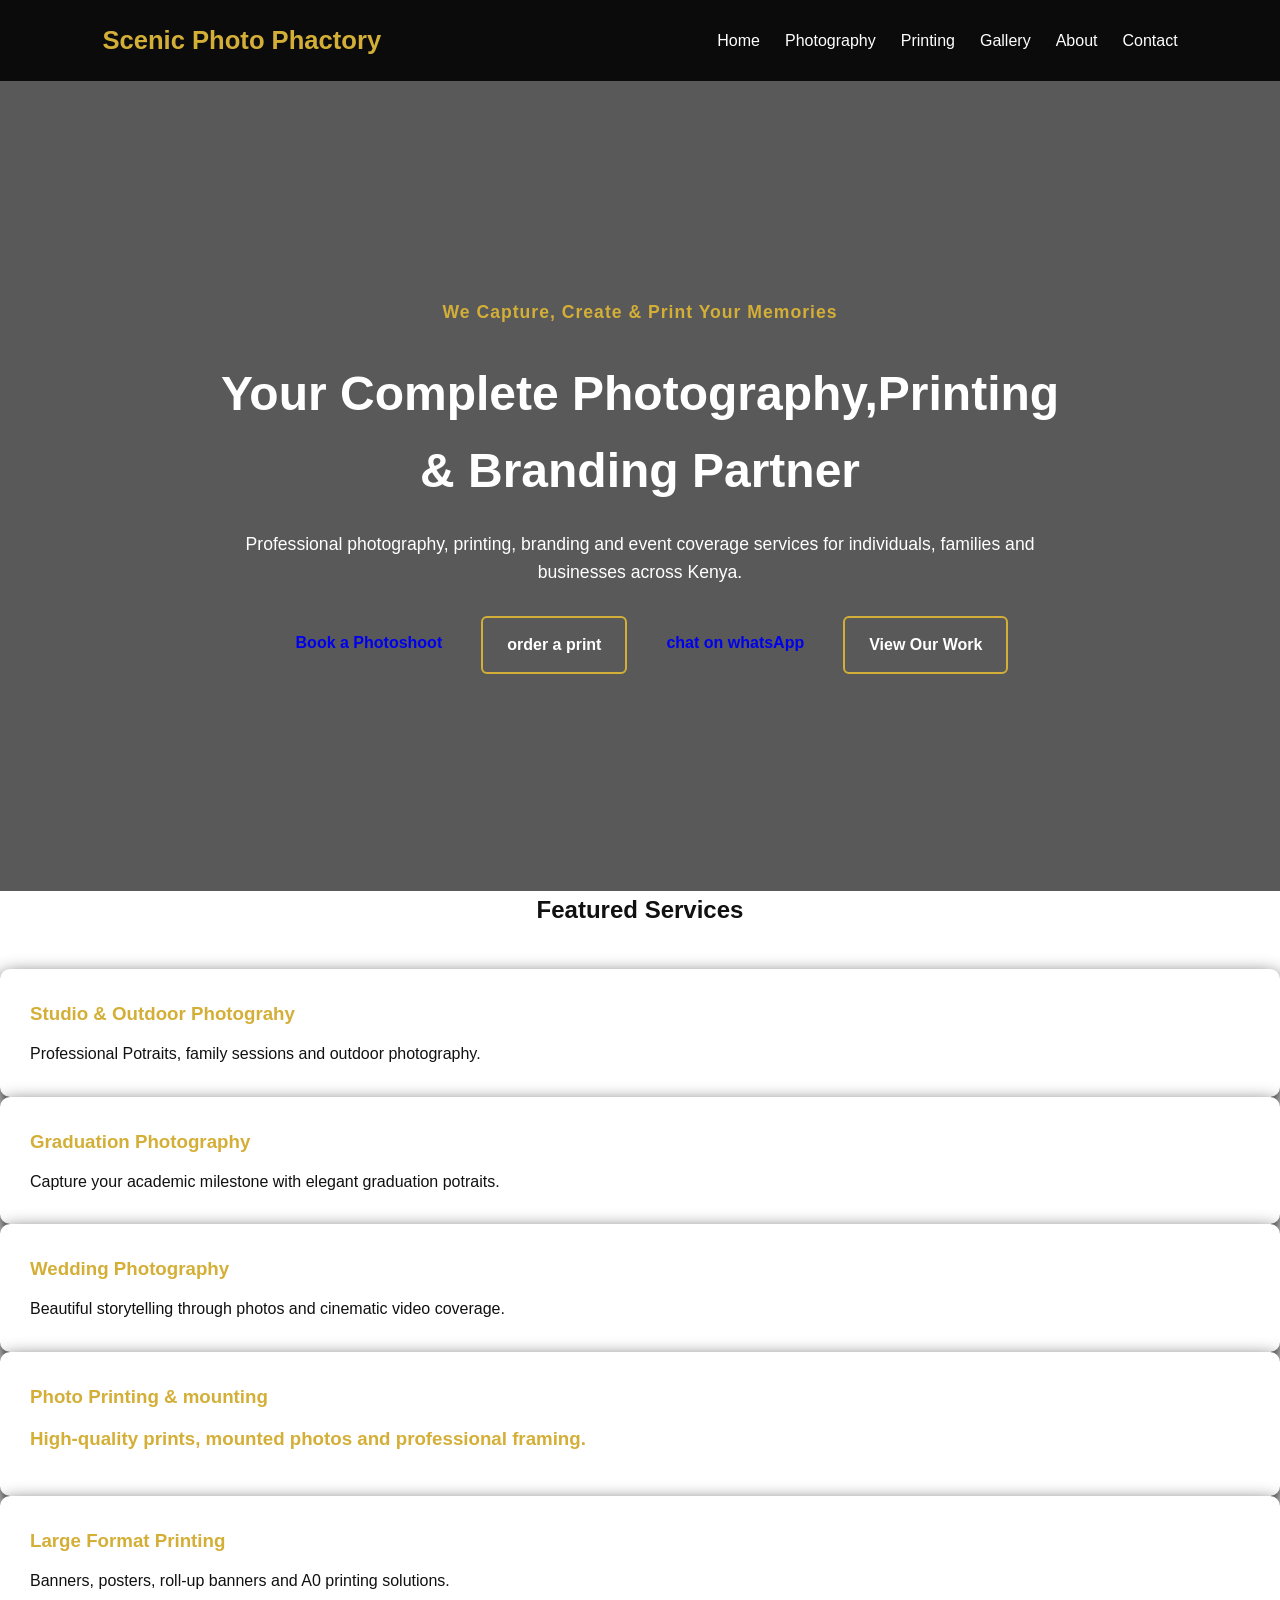
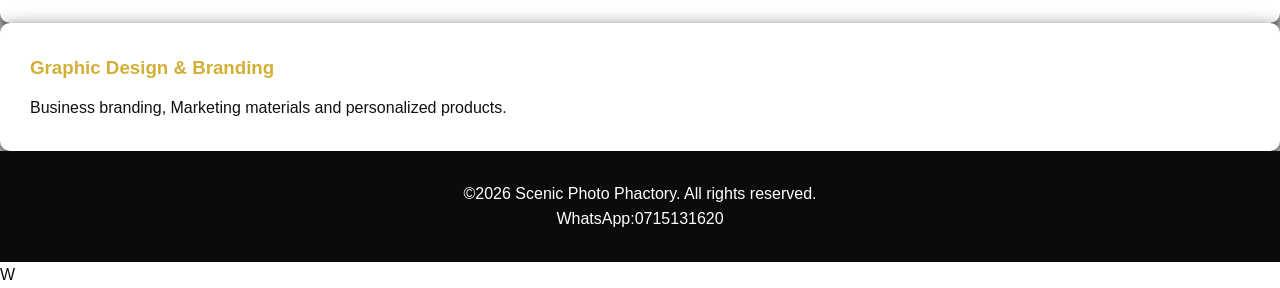
==== index.html @ efa26603 "Initial commit" ====
<!DOCTYPE html>
<html lang="en">
    <head>
        <meta charset="UTF-8">
        <meta name="viewport"
        content="width=device-width, initial-scale=1.0">
        <title>Scenic Photo Phactory | We Capture, Create & Print Your Memories</title>
        <!--GoogleFont-->
        <link href="https://fonts.gooogleapis.com/css2 
        ?family=poppins:wght@300;400;600;700&display=swap" rel="stylesheet">
        <!--css-->
        <link rel="stylesheet" href="css/style.css">
</head>
<body>
    <!--Header/Navigation-->
    <header class="navbar">
        <div class="logo">
            <h1>Scenic Photo Phactory</h1>
</div>
<nav>
    <ul class="nav-links">
        <li><a href="index.html">Home</a></li>
            <li><a href="photography.html">Photography</a></li>
            <li><a href="printing.html">Printing</a></li>
                <li><a href="gallery.html">Gallery</a></li>
                    <li><a href="about.html">About</a></li>
                        <li><a href="contact.html">Contact</a></li>
</ul>
</nav>
</header>
<!--Hero section-->
<section class="hero">
    <div class="hero-content">
        <p class="slogan">We Capture, Create & Print Your Memories</p>
        <h2> Your Complete Photography,Printing & Branding Partner</h2>
        <p> Professional photography, printing, branding and event coverage services for individuals, families and
            businesses across Kenya. </p>
<div class="hero-buttons">
    <a href="contact.html" class="btn gold">Book a Photoshoot</a>
    <a href="printing.html" class="btn outline">order a print</a>
    <a href="https://wa.me/25415131620"
    class="btn Whatsapp" target="_blank">chat on whatsApp</a>
    <a href="gallery.html" class="btn outline">View Our Work</a>
</div>
</div>
</section>
<!--Featured Services-->
<section class="services">
    <h2>Featured Services</h2>
    <div class="services-grid">
        <div class="service-card">
            <h3>Studio & Outdoor Photograhy</h3>
            <p>Professional Potraits, family sessions and outdoor photography.</p>
</div>
<div class="service-card">
    <h3>Graduation Photography</h3>
    <p> Capture your academic milestone with elegant graduation potraits.</p>
</div>

<div class="service-card">
    <h3>Wedding Photography</h3>
    <p>Beautiful storytelling through photos and cinematic video coverage.</p>
</div>

<div class="service-card">
<h3>Photo Printing & mounting<h3>
<p>High-quality prints, mounted photos and professional framing.</p>
</div>

<div class="service-card">
    <h3>Large Format Printing</h3>
    <p>Banners, posters, roll-up banners and A0 printing solutions.</p>
</div>

<div class="service-card">
    <h3>Graphic Design & Branding</h3>
    <p>Business branding, Marketing materials and personalized products.</p>
</div>

</div>
</section>

<!--Footer-->
<footer class="footer">
    <p>&copy;2026 Scenic Photo Phactory. All rights reserved.</p>
    <p>WhatsApp:0715131620</p>
</footer>
<script src="js/script.js"></script>
<div class="whatsApp-float">W</div>
</body>
</html>
---- css/style.css ----
*{
margin:0;
padding:0;
box-sizing:border-box;
}

body{
    font-family:'Poppins', sans-serif;
    background: #ffffff;
    color: #111111;
    line-height: 1.6
}

a{
    text-decoration: none;
}

.navbar{
    background: #0b0b0b;
    color: #ffffff;
    display: flex;
    justify-content: space-between;
    align-items: center;
    padding: 20px 8%;
    position: sticky;
    top: 0;
    z-index: 1000;
}

.logo h1{
    color: #d4af37;
    font-size: 1.6rem;
}

.nav-links{
    display: flex;
    list-style: none;
    gap: 25px;
}

.nav-links a{
    color: #ffffff;
    font-weight: 500;
    transition: 0.3s;
}

.nav-links a:hover{
    color: #d4af37
}

.hero {
    height: 90vh;
    background: linear-gradient(rgba(0,0,0,0.65),rgba(0,0,0,0.65)),
    url('images/hero.jpg') center/cover no-repeat;
    display: flex;
    align-items: center;
    justify-content: center;
    text-align: center;
    padding: 20px;
}

.hero-content{
max-width: 850px;
color: #ffffff;
}

.slogan{
    color: #d4af37;
    font-weight: 600;
    letter-spacing: 1px;
    margin-bottom: 15px;
}

.hero h2 {
    font-size: 3rem;
    margin-bottom: 20px;
}

.hero p{
    font-size: 1.1rem;
    margin-bottom: 30px;
}

.hero-buttons{
    display:flex;
    flex-wrap: wrap;
    gap: 15px;
    justify-content: center;
}

.btn {
    padding: 14px 24px;
    border-radius: 6px;
    font-weight: 600;
    transition: 0.3s;
}

.gold:hover{
    background: #b8941f;
}

.outline {
    border:2px solid #d4af37;
    color: #ffffff;
}

.outline:hover {
    background: #d4af37;
    color: #111111;
}

.whatsapp {
    background: #25d366;
    color: #ffffff;
}

.whatsapp:hover {
    background: #1da851;
}

.services h2 {
    text-align: center;
    margin-bottom: 40px;
    color: #111111;
}

.service-grid {
    display: grid;
    grid-template-columns: repeat(auto-fit,minmax(250px, 1fr));
    gap: 25px;
}

.service-card {
    background: #ffffff;
    padding: 30px;
    border-radius: 10px;
    box-shadow: 0 8px 20px rgba(0,0,0.08);
    transition: 0.3s;
}

.service-card:hover{
    transform: translateY(-6px);  
}

.service-card h3 {
    color:#d4af37;
    margin-bottom: 12px;
}

.footer {
    background: #0b0b0b;
    color: #ffffff;
    text-align: center;
    padding: 30px 20px;
}

@media (max-width: 768px){
    .navbar {
        flex-direction: column;
        gap: 15px;
}

.nav-links {
    flex-wrap: wrap;
    justify-content: center;
    gap: 15px;
}

.hero {
    height: 90vh;
    background: linear-gradient(rgba(0,0,0,0.65), rgba(0,0,0,0.65)),
                url('../images/hero.jpg') center/cover no-repeat;
    display: flex;
    align-items: center;
    justify-content: center;
    text-align: center;
    padding: 20px;
}

.hero-content {
    max-width: 850px;
    color: #ffffff;
}

.slogan {
    color: #d4af37;
    font-weight: 600;
    letter-spacing: 1px;
    margin-bottom: 15px;
}

.hero h2 {
    font-size: 3rem;
    margin-bottom: 20px;
}

.hero p {
    font-size: 1.1rem;
    margin-bottom: 30px;
}

.gallery-section {
    padding: 80px 8%;
    background: #f7f7f7;
    text-align: center;
}

.gallery-section h2 {
    font-size: 2.2rem;
    margin-bottom: 10px;
    color: #111111;
}

.gallery-section p {
    color: #666666;
    margin-bottom: 40px;
}

.gallery-grid {
    display: grid;
    grid-template-columns: repeat(auto-fit, minmax(250px, 1fr));
    gap: 25px;
}

.gallery-card {
    background: #ffffff;
    border-radius: 10px;
    overflow: hidden;
    box-shadow: 0 8px 20px rgba(0,0,0,0.08);
    transition: transform 0.3s ease;
}

.gallery-card:hover {
    transform: translateY(-6px);
}

.gallery-card img {
    width: 100%;
    height: 220px;
    object-fit: cover;
    background: #dddddd;
}

.gallery-card h3 {
    padding: 20px;
    color: #111111;
}

.gallery-card .btn {
    display: inline-block;
    margin: 0 20px 20px;
}
}
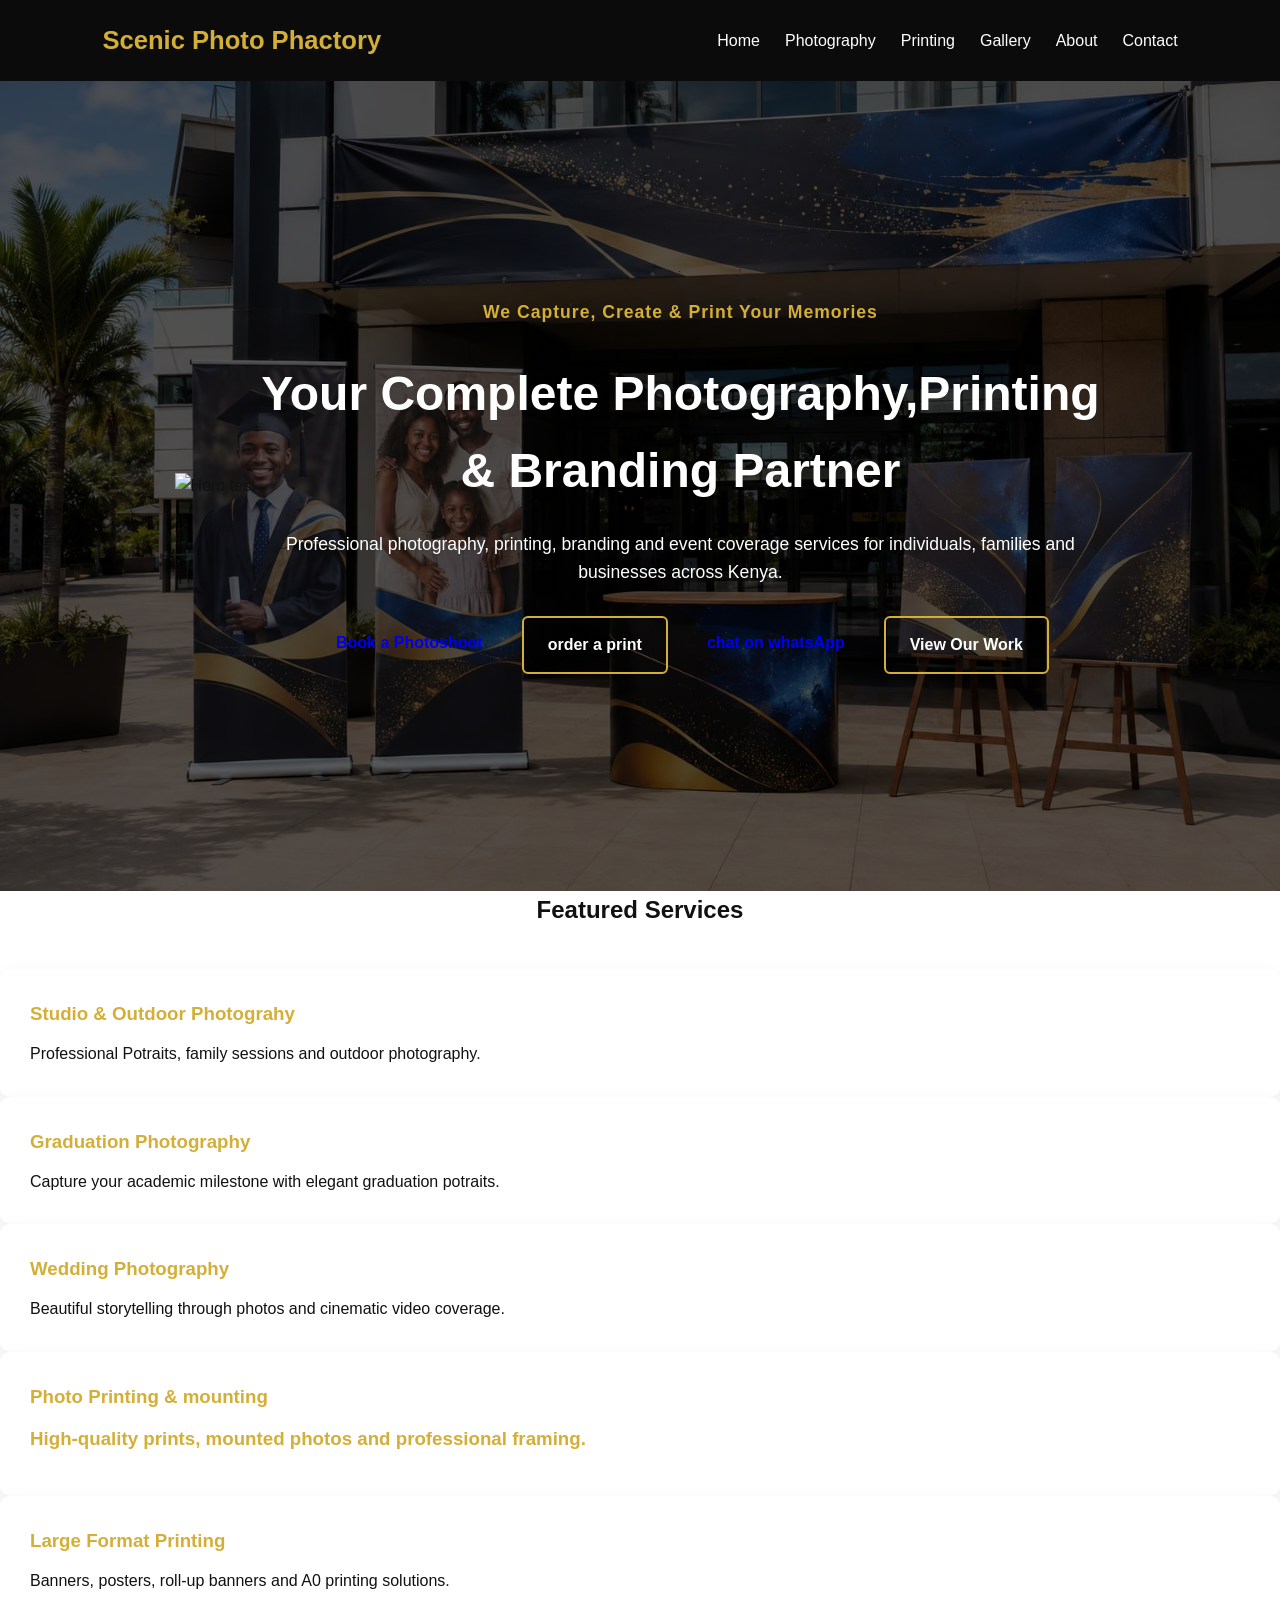
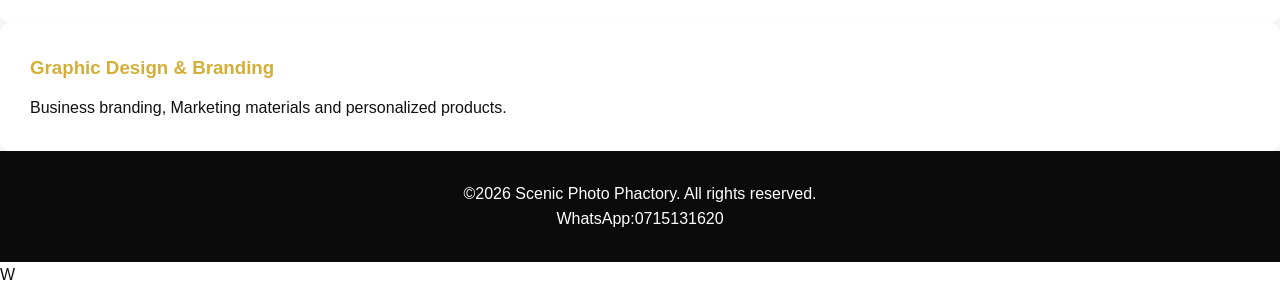
==== commit 02619c61: "Update images and gallery" ====
--- a/index.html
+++ b/index.html
@@ -30,6 +30,7 @@
 </header>
 <!--Hero section-->
 <section class="hero">
+    <Img src="Image/hero.jpeg" alt="Hero test">
     <div class="hero-content">
         <p class="slogan">We Capture, Create & Print Your Memories</p>
         <h2> Your Complete Photography,Printing & Branding Partner</h2>
--- a/css/style.css
+++ b/css/style.css
@@ -51,7 +51,7 @@
 .hero {
     height: 90vh;
     background: linear-gradient(rgba(0,0,0,0.65),rgba(0,0,0,0.65)),
-    url('images/hero.jpg') center/cover no-repeat;
+    url('../Images/hero.jpeg') center/cover no-repeat;
     display: flex;
     align-items: center;
     justify-content: center;
@@ -134,8 +134,9 @@
     background: #ffffff;
     padding: 30px;
     border-radius: 10px;
-    box-shadow: 0 8px 20px rgba(0,0,0.08);
+    box-shadow: 0 8px 20px rgba(0,0,0,0.08);
     transition: 0.3s;
+    overflow: hidden;
 }
 
 .service-card:hover{
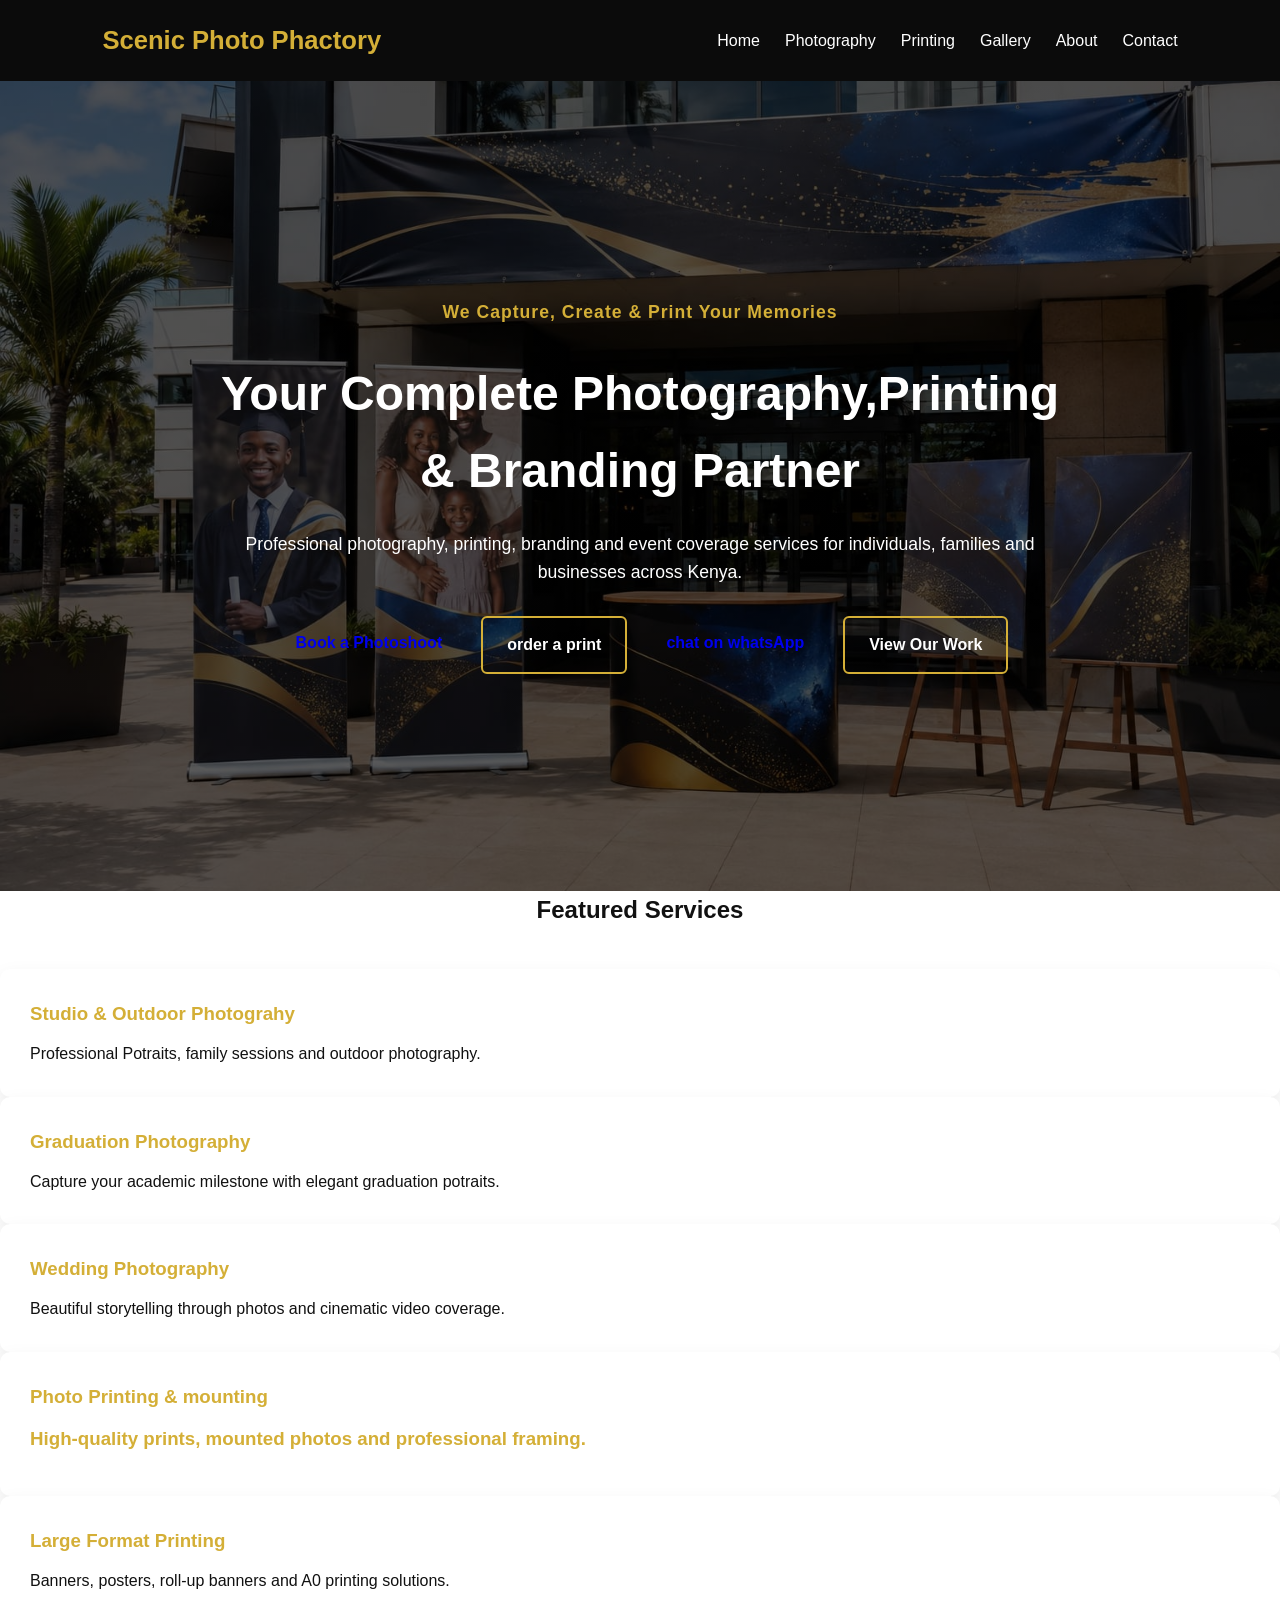
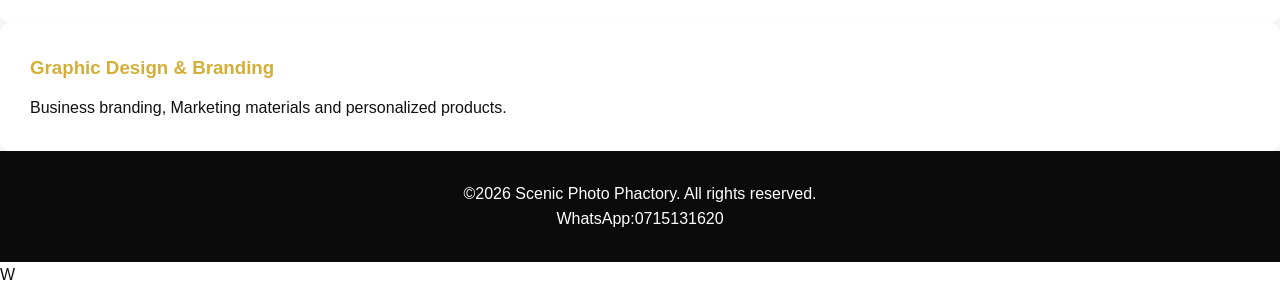
==== commit 0c763c24: "Remove hero image test" ====
--- a/index.html
+++ b/index.html
@@ -30,7 +30,6 @@
 </header>
 <!--Hero section-->
 <section class="hero">
-    <Img src="Image/hero.jpeg" alt="Hero test">
     <div class="hero-content">
         <p class="slogan">We Capture, Create & Print Your Memories</p>
         <h2> Your Complete Photography,Printing & Branding Partner</h2>
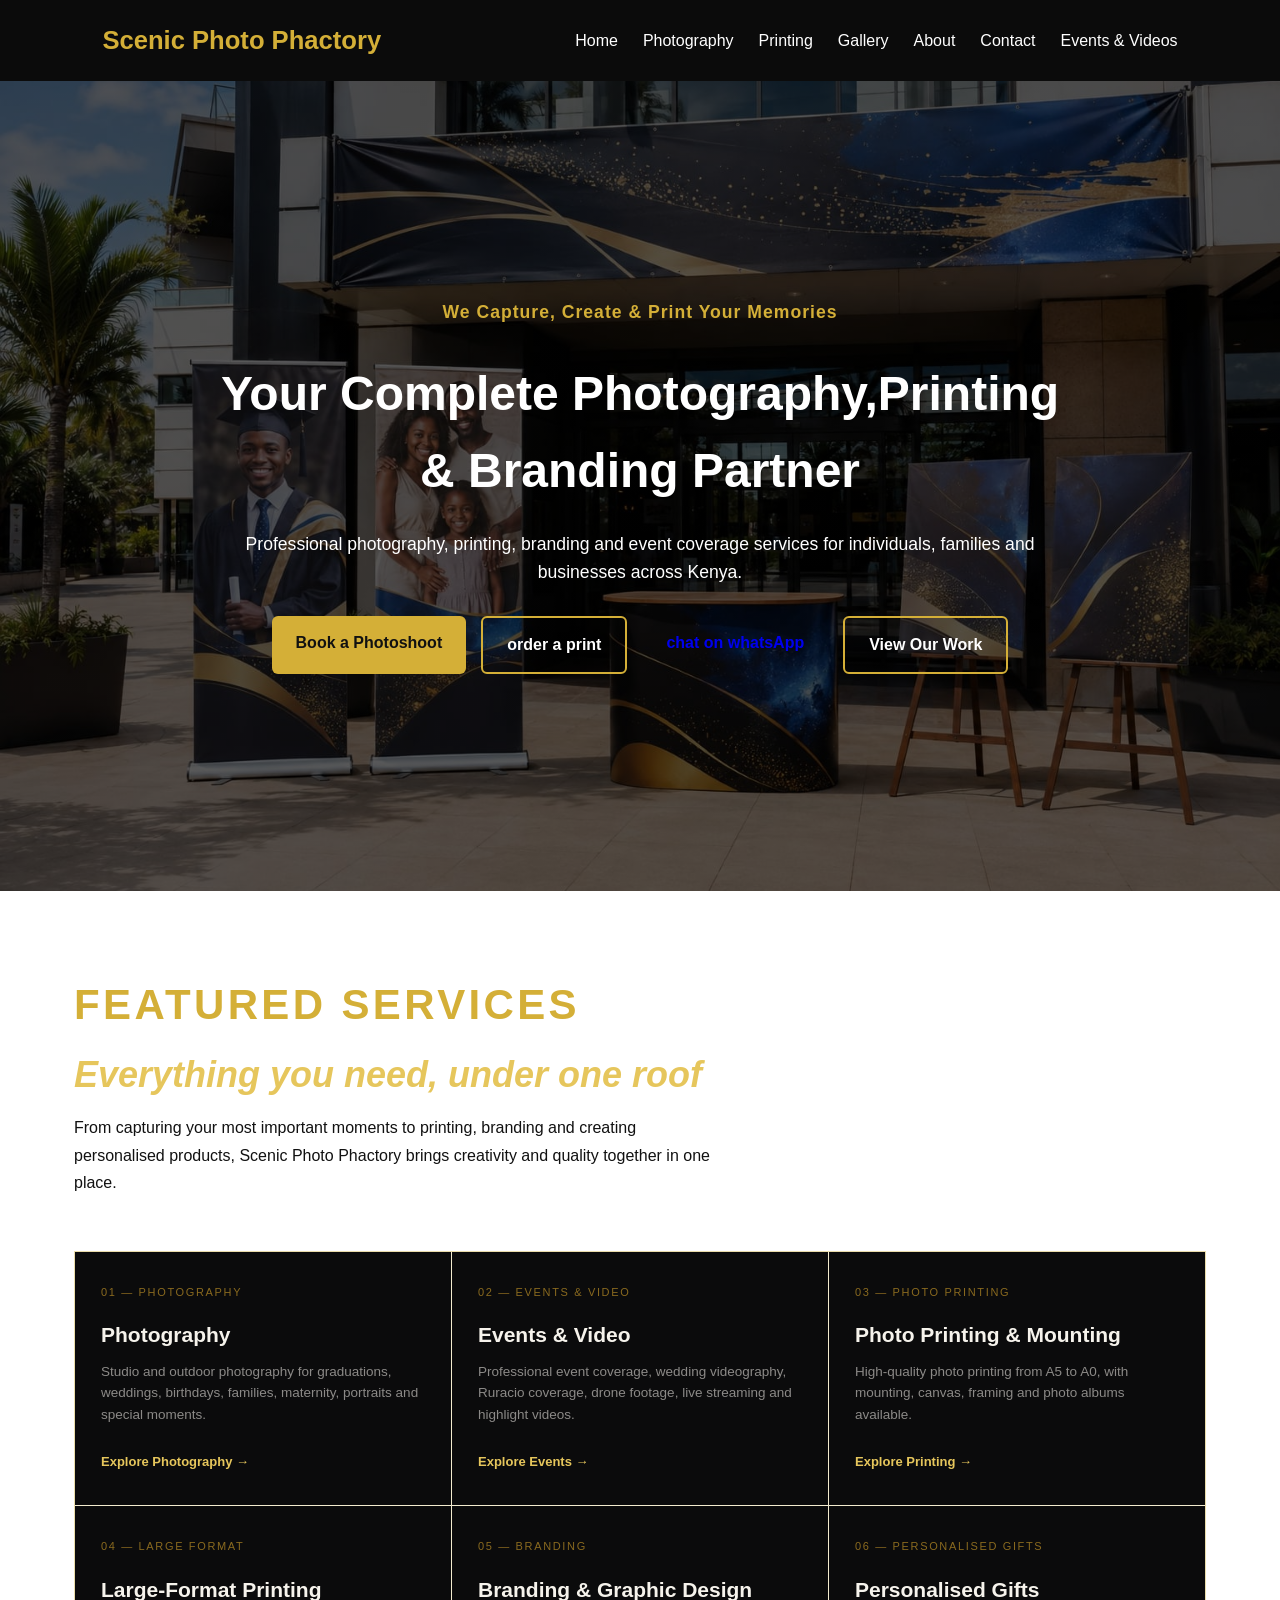
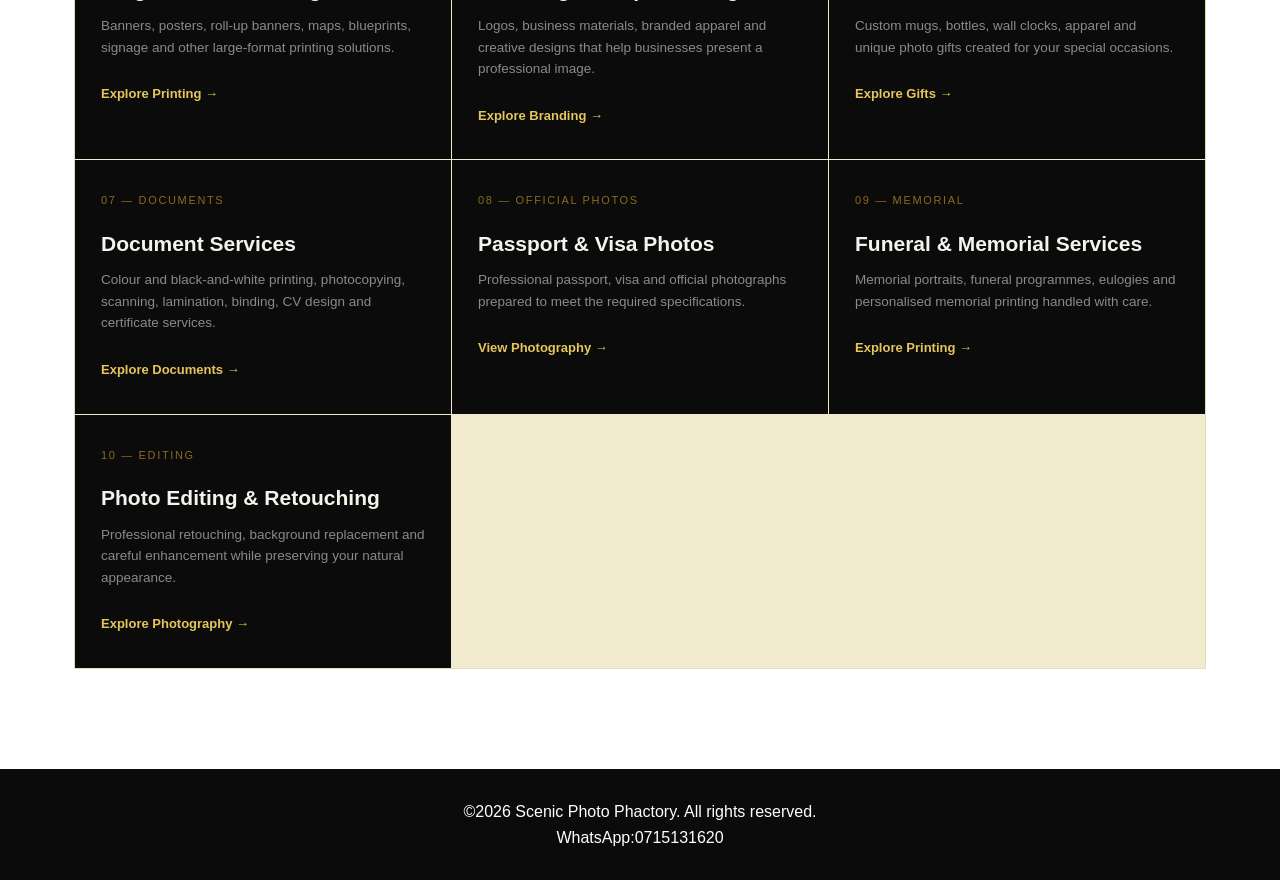
==== commit 1aeea8fe: "Add files via upload "Updated everything"" ====
--- a/index.html
+++ b/index.html
@@ -1,91 +1,207 @@
-<!DOCTYPE html>
-<html lang="en">
-    <head>
-        <meta charset="UTF-8">
-        <meta name="viewport"
-        content="width=device-width, initial-scale=1.0">
-        <title>Scenic Photo Phactory | We Capture, Create & Print Your Memories</title>
-        <!--GoogleFont-->
-        <link href="https://fonts.gooogleapis.com/css2 
-        ?family=poppins:wght@300;400;600;700&display=swap" rel="stylesheet">
-        <!--css-->
-        <link rel="stylesheet" href="css/style.css">
-</head>
-<body>
-    <!--Header/Navigation-->
-    <header class="navbar">
-        <div class="logo">
-            <h1>Scenic Photo Phactory</h1>
-</div>
-<nav>
-    <ul class="nav-links">
-        <li><a href="index.html">Home</a></li>
-            <li><a href="photography.html">Photography</a></li>
-            <li><a href="printing.html">Printing</a></li>
-                <li><a href="gallery.html">Gallery</a></li>
-                    <li><a href="about.html">About</a></li>
-                        <li><a href="contact.html">Contact</a></li>
-</ul>
-</nav>
-</header>
-<!--Hero section-->
-<section class="hero">
-    <div class="hero-content">
-        <p class="slogan">We Capture, Create & Print Your Memories</p>
-        <h2> Your Complete Photography,Printing & Branding Partner</h2>
-        <p> Professional photography, printing, branding and event coverage services for individuals, families and
-            businesses across Kenya. </p>
-<div class="hero-buttons">
-    <a href="contact.html" class="btn gold">Book a Photoshoot</a>
-    <a href="printing.html" class="btn outline">order a print</a>
-    <a href="https://wa.me/25415131620"
-    class="btn Whatsapp" target="_blank">chat on whatsApp</a>
-    <a href="gallery.html" class="btn outline">View Our Work</a>
-</div>
-</div>
-</section>
-<!--Featured Services-->
-<section class="services">
-    <h2>Featured Services</h2>
-    <div class="services-grid">
-        <div class="service-card">
-            <h3>Studio & Outdoor Photograhy</h3>
-            <p>Professional Potraits, family sessions and outdoor photography.</p>
-</div>
-<div class="service-card">
-    <h3>Graduation Photography</h3>
-    <p> Capture your academic milestone with elegant graduation potraits.</p>
-</div>
-
-<div class="service-card">
-    <h3>Wedding Photography</h3>
-    <p>Beautiful storytelling through photos and cinematic video coverage.</p>
-</div>
-
-<div class="service-card">
-<h3>Photo Printing & mounting<h3>
-<p>High-quality prints, mounted photos and professional framing.</p>
-</div>
-
-<div class="service-card">
-    <h3>Large Format Printing</h3>
-    <p>Banners, posters, roll-up banners and A0 printing solutions.</p>
-</div>
-
-<div class="service-card">
-    <h3>Graphic Design & Branding</h3>
-    <p>Business branding, Marketing materials and personalized products.</p>
-</div>
-
-</div>
-</section>
-
-<!--Footer-->
-<footer class="footer">
-    <p>&copy;2026 Scenic Photo Phactory. All rights reserved.</p>
-    <p>WhatsApp:0715131620</p>
-</footer>
-<script src="js/script.js"></script>
-<div class="whatsApp-float">W</div>
-</body>
+<!DOCTYPE html>
+<html lang="en">
+    <head>
+        <meta charset="UTF-8">
+        <meta name="viewport"
+        content="width=device-width, initial-scale=1.0">
+        <title>Scenic Photo Phactory | We Capture, Create & Print Your Memories</title>
+        <!--GoogleFont-->
+        <link href="https://fonts.gooogleapis.com/css2 
+        ?family=poppins:wght@300;400;600;700&display=swap" rel="stylesheet">
+        <!--css-->
+        <link rel="stylesheet" href="css/style.css">
+</head>
+<body>
+    <!--Header/Navigation-->
+    <header class="navbar">
+        <div class="logo">
+            <h1>Scenic Photo Phactory</h1>
+</div>
+<button class="menu-toggle" aria-label="open menu">☰</button>
+<nav>
+    <ul class="nav-links">
+        <li><a href="index.html">Home</a></li>
+            <li><a href="photography.html">Photography</a></li>
+            <li><a href="printing.html">Printing</a></li>
+                <li><a href="gallery.html">Gallery</a></li>
+                    <li><a href="about.html">About</a></li>
+                        <li><a href="contact.html">Contact</a></li>
+                        <li><a href="events.html">Events & Videos</a></li>
+</ul>
+</nav>
+</header>
+<!--Hero section-->
+<section class="hero">
+    <div class="hero-content">
+        <p class="slogan">We Capture, Create & Print Your Memories</p>
+        <h2> Your Complete Photography,Printing & Branding Partner</h2>
+        <p> Professional photography, printing, branding and event coverage services for individuals, families and
+            businesses across Kenya. </p>
+<div class="hero-buttons">
+    <a href="contact.html" class="btn gold">Book a Photoshoot</a>
+    <a href="printing.html" class="btn outline">order a print</a>
+    <a href="https://wa.me/0715131620"
+    class="btn Whatsapp" target="_blank">chat on whatsApp</a>
+    <a href="gallery.html" class="btn outline">View Our Work</a>
+</div>
+</div>
+</section>
+
+
+<section class="services">
+
+    <p class="services__eyebrow">Featured Services</p>
+
+    <h2 class="services__heading">
+        Everything you need, <em>under one roof</em>
+    </h2>
+
+    <p class="services__sub">
+        From capturing your most important moments to printing, branding
+        and creating personalised products, Scenic Photo Phactory brings
+        creativity and quality together in one place.
+    </p>
+
+    <div class="services__grid">
+
+        <article class="service-card">
+            <span class="service-number">01 — Photography</span>
+            <h3>Photography</h3>
+            <p>
+                Studio and outdoor photography for graduations, weddings,
+                birthdays, families, maternity, portraits and special moments.
+            </p>
+            <a href="photography.html" class="service-link">
+                Explore Photography →
+            </a>
+        </article>
+
+        <article class="service-card">
+            <span class="service-number">02 — Events & Video</span>
+            <h3>Events & Video</h3>
+            <p>
+                Professional event coverage, wedding videography, Ruracio
+                coverage, drone footage, live streaming and highlight videos.
+            </p>
+            <a href="events.html" class="service-link">
+                Explore Events →
+            </a>
+        </article>
+
+        <article class="service-card">
+            <span class="service-number">03 — Photo Printing</span>
+            <h3>Photo Printing & Mounting</h3>
+            <p>
+                High-quality photo printing from A5 to A0, with mounting,
+                canvas, framing and photo albums available.
+            </p>
+            <a href="printing.html" class="service-link">
+                Explore Printing →
+            </a>
+        </article>
+
+        <article class="service-card">
+            <span class="service-number">04 — Large Format</span>
+            <h3>Large-Format Printing</h3>
+            <p>
+                Banners, posters, roll-up banners, maps, blueprints,
+                signage and other large-format printing solutions.
+            </p>
+            <a href="printing.html" class="service-link">
+                Explore Printing →
+            </a>
+        </article>
+
+        <article class="service-card">
+            <span class="service-number">05 — Branding</span>
+            <h3>Branding & Graphic Design</h3>
+            <p>
+                Logos, business materials, branded apparel and creative
+                designs that help businesses present a professional image.
+            </p>
+            <a href="branding.html" class="service-link">
+                Explore Branding →
+            </a>
+        </article>
+
+        <article class="service-card">
+            <span class="service-number">06 — Personalised Gifts</span>
+            <h3>Personalised Gifts</h3>
+            <p>
+                Custom mugs, bottles, wall clocks, apparel and unique
+                photo gifts created for your special occasions.
+            </p>
+            <a href="branding.html" class="service-link">
+                Explore Gifts →
+            </a>
+        </article>
+
+        <article class="service-card">
+            <span class="service-number">07 — Documents</span>
+            <h3>Document Services</h3>
+            <p>
+                Colour and black-and-white printing, photocopying, scanning,
+                lamination, binding, CV design and certificate services.
+            </p>
+            <a href="documents.html" class="service-link">
+                Explore Documents →
+            </a>
+        </article>
+
+        <article class="service-card">
+            <span class="service-number">08 — Official Photos</span>
+            <h3>Passport & Visa Photos</h3>
+            <p>
+                Professional passport, visa and official photographs
+                prepared to meet the required specifications.
+            </p>
+            <a href="photography.html" class="service-link">
+                View Photography →
+            </a>
+        </article>
+
+        <article class="service-card">
+            <span class="service-number">09 — Memorial</span>
+            <h3>Funeral & Memorial Services</h3>
+            <p>
+                Memorial portraits, funeral programmes, eulogies and
+                personalised memorial printing handled with care.
+            </p>
+            <a href="printing.html" class="service-link">
+                Explore Printing →
+            </a>
+        </article>
+
+        <article class="service-card">
+            <span class="service-number">10 — Editing</span>
+            <h3>Photo Editing & Retouching</h3>
+            <p>
+                Professional retouching, background replacement and
+                careful enhancement while preserving your natural appearance.
+            </p>
+            <a href="photography.html" class="service-link">
+                Explore Photography →
+            </a>
+        </article>
+
+    </div>
+</section>
+
+<!--Footer-->
+<footer class="footer">
+    <p>&copy;2026 Scenic Photo Phactory. All rights reserved.</p>
+    <p>WhatsApp:0715131620</p>
+</footer>
+<script src="js/script.js"></script>
+<div class="whatsApp-float"></div>
+<script>
+    const menuToggle =
+    document.querySelector('.menu-toggle');
+    const nav = document.querySelector('.navbar nav');
+    menuToggle.addEventListener('click', () => {
+        nav.style.display = nav.style.display ===
+        'block' ? 'none' : 'block';
+    })
+</script>
+</body>
 </html>
--- a/css/style.css
+++ b/css/style.css
@@ -1,254 +1,463 @@
- *{
-margin:0;
-padding:0;
-box-sizing:border-box;
-}
-
-body{
-    font-family:'Poppins', sans-serif;
-    background: #ffffff;
-    color: #111111;
-    line-height: 1.6
-}
-
-a{
-    text-decoration: none;
-}
-
-.navbar{
-    background: #0b0b0b;
-    color: #ffffff;
-    display: flex;
-    justify-content: space-between;
-    align-items: center;
-    padding: 20px 8%;
-    position: sticky;
-    top: 0;
-    z-index: 1000;
-}
-
-.logo h1{
-    color: #d4af37;
-    font-size: 1.6rem;
-}
-
-.nav-links{
-    display: flex;
-    list-style: none;
-    gap: 25px;
-}
-
-.nav-links a{
-    color: #ffffff;
-    font-weight: 500;
-    transition: 0.3s;
-}
-
-.nav-links a:hover{
-    color: #d4af37
-}
-
-.hero {
-    height: 90vh;
-    background: linear-gradient(rgba(0,0,0,0.65),rgba(0,0,0,0.65)),
-    url('../Images/hero.jpeg') center/cover no-repeat;
-    display: flex;
-    align-items: center;
-    justify-content: center;
-    text-align: center;
-    padding: 20px;
-}
-
-.hero-content{
-max-width: 850px;
-color: #ffffff;
-}
-
-.slogan{
-    color: #d4af37;
-    font-weight: 600;
-    letter-spacing: 1px;
-    margin-bottom: 15px;
-}
-
-.hero h2 {
-    font-size: 3rem;
-    margin-bottom: 20px;
-}
-
-.hero p{
-    font-size: 1.1rem;
-    margin-bottom: 30px;
-}
-
-.hero-buttons{
-    display:flex;
-    flex-wrap: wrap;
-    gap: 15px;
-    justify-content: center;
-}
-
-.btn {
-    padding: 14px 24px;
-    border-radius: 6px;
-    font-weight: 600;
-    transition: 0.3s;
-}
-
-.gold:hover{
-    background: #b8941f;
-}
-
-.outline {
-    border:2px solid #d4af37;
-    color: #ffffff;
-}
-
-.outline:hover {
-    background: #d4af37;
-    color: #111111;
-}
-
-.whatsapp {
-    background: #25d366;
-    color: #ffffff;
-}
-
-.whatsapp:hover {
-    background: #1da851;
-}
-
-.services h2 {
-    text-align: center;
-    margin-bottom: 40px;
-    color: #111111;
-}
-
-.service-grid {
-    display: grid;
-    grid-template-columns: repeat(auto-fit,minmax(250px, 1fr));
-    gap: 25px;
-}
-
-.service-card {
-    background: #ffffff;
-    padding: 30px;
-    border-radius: 10px;
-    box-shadow: 0 8px 20px rgba(0,0,0,0.08);
-    transition: 0.3s;
-    overflow: hidden;
-}
-
-.service-card:hover{
-    transform: translateY(-6px);  
-}
-
-.service-card h3 {
-    color:#d4af37;
-    margin-bottom: 12px;
-}
-
-.footer {
-    background: #0b0b0b;
-    color: #ffffff;
-    text-align: center;
-    padding: 30px 20px;
-}
-
-@media (max-width: 768px){
-    .navbar {
-        flex-direction: column;
-        gap: 15px;
-}
-
-.nav-links {
-    flex-wrap: wrap;
-    justify-content: center;
-    gap: 15px;
-}
-
-.hero {
-    height: 90vh;
-    background: linear-gradient(rgba(0,0,0,0.65), rgba(0,0,0,0.65)),
-                url('../images/hero.jpg') center/cover no-repeat;
-    display: flex;
-    align-items: center;
-    justify-content: center;
-    text-align: center;
-    padding: 20px;
-}
-
-.hero-content {
-    max-width: 850px;
-    color: #ffffff;
-}
-
-.slogan {
-    color: #d4af37;
-    font-weight: 600;
-    letter-spacing: 1px;
-    margin-bottom: 15px;
-}
-
-.hero h2 {
-    font-size: 3rem;
-    margin-bottom: 20px;
-}
-
-.hero p {
-    font-size: 1.1rem;
-    margin-bottom: 30px;
-}
-
-.gallery-section {
-    padding: 80px 8%;
-    background: #f7f7f7;
-    text-align: center;
-}
-
-.gallery-section h2 {
-    font-size: 2.2rem;
-    margin-bottom: 10px;
-    color: #111111;
-}
-
-.gallery-section p {
-    color: #666666;
-    margin-bottom: 40px;
-}
-
-.gallery-grid {
-    display: grid;
-    grid-template-columns: repeat(auto-fit, minmax(250px, 1fr));
-    gap: 25px;
-}
-
-.gallery-card {
-    background: #ffffff;
-    border-radius: 10px;
-    overflow: hidden;
-    box-shadow: 0 8px 20px rgba(0,0,0,0.08);
-    transition: transform 0.3s ease;
-}
-
-.gallery-card:hover {
-    transform: translateY(-6px);
-}
-
-.gallery-card img {
-    width: 100%;
-    height: 220px;
-    object-fit: cover;
-    background: #dddddd;
-}
-
-.gallery-card h3 {
-    padding: 20px;
-    color: #111111;
-}
-
-.gallery-card .btn {
-    display: inline-block;
-    margin: 0 20px 20px;
-}
-}
+* {
+    margin: 0;
+    padding: 0;
+    box-sizing: border-box;
+}
+
+html,
+body {
+    width: 100%;
+    max-width: 100%;
+}
+
+body {
+    font-family: 'Poppins', sans-serif;
+    background: #ffffff;
+    color: #111111;
+    line-height: 1.6;
+    overflow-x: hidden;
+}
+
+a {
+    text-decoration: none;
+}
+
+/* =========================
+   NAVBAR
+========================= */
+
+.navbar {
+    background: #0b0b0b;
+    color: #ffffff;
+    display: flex;
+    justify-content: space-between;
+    align-items: center;
+    padding: 20px 8%;
+    position: sticky;
+    top: 0;
+    z-index: 1000;
+    width: 100%;
+}
+
+.logo h1 {
+    color: #d4af37;
+    font-size: 1.6rem;
+}
+
+.nav-links {
+    display: flex;
+    list-style: none;
+    gap: 25px;
+}
+
+.nav-links a {
+    color: #ffffff;
+    font-weight: 500;
+    transition: 0.3s;
+}
+
+.nav-links a:hover {
+    color: #d4af37;
+}
+
+.menu-toggle {
+    display: none;
+    background: none;
+    border: none;
+    color: #ffffff;
+    font-size: 2rem;
+    cursor: pointer;
+}
+
+/* =========================
+   HERO
+========================= */
+
+.hero {
+    width: 100%;
+    min-height: 90vh;
+    background:
+        linear-gradient(rgba(0, 0, 0, 0.65), rgba(0, 0, 0, 0.65)),
+        url('../Images/hero.jpeg') center / cover no-repeat;
+    display: flex;
+    align-items: center;
+    justify-content: center;
+    text-align: center;
+    padding: 20px;
+}
+
+.hero-content {
+    width: 100%;
+    max-width: 850px;
+    color: #ffffff;
+}
+
+.slogan {
+    color: #d4af37;
+    font-weight: 600;
+    letter-spacing: 1px;
+    margin-bottom: 15px;
+}
+
+.hero h2 {
+    font-size: 3rem;
+    margin-bottom: 20px;
+}
+
+.hero p {
+    font-size: 1.1rem;
+    margin-bottom: 30px;
+}
+
+.hero-buttons {
+    display: flex;
+    flex-wrap: wrap;
+    gap: 15px;
+    justify-content: center;
+}
+
+.btn {
+    padding: 14px 24px;
+    border-radius: 6px;
+    font-weight: 600;
+    transition: 0.3s;
+}
+
+.gold {
+    background: #d4af37;
+    color: #111111;
+}
+
+.gold:hover {
+    background: #b8941f;
+}
+
+.outline {
+    border: 2px solid #d4af37;
+    color: #ffffff;
+}
+
+.outline:hover {
+    background: #d4af37;
+    color: #111111;
+}
+
+.whatsapp {
+    background: #25d366;
+    color: #ffffff;
+}
+
+.whatsapp:hover {
+    background: #1da851;
+}
+
+/* =========================
+   SERVICES (HOME PAGE)
+========================= */
+
+.services {
+    max-width: 1180px;
+    margin: 0 auto;
+    padding: 80px 24px 100px;
+}
+
+.services__eyebrow {
+    margin: 0 0 15px;
+    color: #d4af37;
+    font-size: 42px;
+    font-weight: 700;
+    letter-spacing: 0.08em;
+    text-transform: uppercase;
+}
+
+.services__heading {
+    margin: 0 0 18px;
+    color: #e6c65c;
+    font-size: clamp(24px, 3vw, 36px);
+    font-weight: 700;
+    line-height: 1.2;
+    font-style: italic;
+    max-width: 700px;
+}
+
+.services__heading em {
+    color: #e6c65c;
+    font-style: italic;
+    opacity: 1;
+    font-weight: 700;
+}
+
+.services__sub {
+    max-width: 650px;
+    margin: 0 0 55px;
+    color: #111111;
+    font-size: 16px;
+    line-height: 1.7;
+}
+
+.services__grid {
+    display: grid;
+    grid-template-columns: repeat(3, 1fr);
+    gap: 1px;
+    background: rgba(201, 162, 39, 0.22);
+    border: 1px solid rgba(201, 162, 39, 0.22);
+}
+
+.service-card {
+    background: #0b0b0c;
+    padding: 32px 26px;
+    min-height: 250px;
+    transition: background 0.3s ease, transform 0.3s ease;
+}
+
+.service-card:hover {
+    background: #171511;
+    transform: translateY(-3px);
+}
+
+.service-number {
+    display: block;
+    margin-bottom: 20px;
+    color: #8a6a1f;
+    font-size: 11px;
+    letter-spacing: 0.15em;
+    text-transform: uppercase;
+}
+
+.service-card h3 {
+    margin: 0 0 12px;
+    color: #f6f3ec;
+    font-size: 21px;
+    line-height: 1.3;
+}
+
+.service-card p {
+    margin: 0 0 22px;
+    color: rgba(246, 243, 236, 0.55);
+    font-size: 13.5px;
+    line-height: 1.6;
+}
+
+.service-link {
+    color: #e6c65c;
+    font-size: 13px;
+    font-weight: 600;
+    text-decoration: none;
+}
+
+.service-link:hover {
+    text-decoration: underline;
+}
+
+/* =========================
+   PHOTOGRAPHY PAGE - COMPACT FIX
+========================= */
+
+.photography-services {
+    background: #ffffff;
+    color: #111111;
+    max-width: 1180px;
+    margin: 0 auto;
+    padding: 60px 20px 80px;
+}
+
+.photography-services h2 {
+    color: #d4af37;
+    text-align: center;
+    margin-bottom: 30px;
+    font-size: 2rem;
+}
+
+.photography-services .service-grid {
+    display: grid;
+    grid-template-columns: repeat(3, 1fr);
+    gap: 15px;
+    max-width: 1180px;
+    margin: 0 auto;
+}
+
+.photography-services .service-card {
+    background: #ffffff;
+    color: #111111;
+    border: 1px solid #e5e5e5;
+    padding: 0;
+    min-height: auto;
+    border-radius: 8px;
+    overflow: hidden;
+    transition: transform 0.3s ease, box-shadow 0.3s ease;
+    text-align: center;
+}
+
+.photography-services .service-card:hover {
+    transform: translateY(-5px);
+    box-shadow: 0 8px 20px rgba(0, 0, 0, 0.08);
+}
+
+.photography-services .service-card img {
+    width: 100%;
+    height: 180px;
+    object-fit: cover;
+    display: block;
+    margin: 0 ;
+    border-radius: 6px 6px 0 0;
+    background: #f5f5f5;
+}
+
+.photography-services .service-card h3 {
+    color: #111111;
+    font-size: 0.95rem;
+    margin-bottom: 12px 15px 6px;
+    font-weight: 600;
+}
+
+.photography-services .service-card p {
+    color: #555555;
+    font-size: 0.8rem;
+    line-height: 1.4;
+    margin-bottom: 0 15px 10px;
+}
+
+.photography-services .service-card .btn {
+    display: inline-block;
+    padding: 6px 18px;
+    font-size: 0.75rem;
+    font-weight: 600;
+    border-radius: 25px;
+    background: #d4af37;
+    color: #111111;
+    transition: background 0.3s ease;
+    border: none;
+    cursor: pointer;
+    margin-bottom: 15px;
+}
+
+.photography-services .service-card .btn:hover {
+    background: #b8941f;
+}
+
+/* =========================
+   GALLERY PAGE
+========================= */
+
+.gallery-section {
+    background: #ffffff;
+    color: #111111;
+    padding: 80px 24px;
+}
+
+.gallery-section .container {
+    max-width: 1180px;
+    margin: 0 auto;
+}
+
+.gallery-section h2 {
+    color: #d4af37;
+    text-align: center;
+    font-size: 2.5rem;
+    margin-bottom: 15px;
+}
+
+.gallery-section > .container > p {
+    color: #111111;
+    text-align: center;
+    margin-bottom: 40px;
+}
+
+.gallery-grid {
+    display: grid;
+    grid-template-columns: repeat(3, 1fr);
+    gap: 25px;
+}
+
+.gallery-grid .service-card {
+    background: #ffffff;
+    color: #111111;
+    border: 1px solid #e5e5e5;
+    padding: 20px;
+    text-align: center;
+}
+
+.gallery-grid .service-card img {
+    width: 100%;
+    height: 220px;
+    object-fit: cover;
+    display: block;
+    margin-bottom: 15px;
+    border-radius: 4px;
+}
+
+.gallery-grid .service-card h3 {
+    color: #111111;
+    margin-bottom: 15px;
+}
+
+.gallery-grid .service-card .btn {
+    display: inline-block;
+}
+
+/* =========================
+   RESPONSIVE BREAKPOINTS
+========================= */
+
+@media (max-width: 900px) {
+    .services__grid,
+    .photography-services .service-grid,
+    .gallery-grid {
+        grid-template-columns: repeat(2, 1fr);
+    }
+    
+    .photography-services .service-grid {
+        gap: 15px;
+    }
+}
+
+@media (max-width: 600px) {
+    .services {
+        padding: 60px 18px 80px;
+    }
+
+    .services__grid,
+    .photography-services .service-grid,
+    .gallery-grid {
+        grid-template-columns: 1fr;
+    }
+    
+    .photography-services .service-grid {
+        gap: 12px;
+    }
+    
+    .photography-services {
+        padding: 40px 15px 60px;
+    }
+    
+    .photography-services h2 {
+        font-size: 1.6rem;
+    }
+    
+    .photography-services .service-card img {
+        height: 140px;
+    }
+
+    .service-card {
+        min-height: auto;
+    }
+
+    .menu-toggle {
+        display: block;
+    }
+
+    .nav-links {
+        display: none;
+    }
+}
+
+/* =========================
+   FOOTER
+========================= */
+
+.footer {
+    background: #0b0b0b;
+    color: #ffffff;
+    text-align: center;
+    padding: 30px 20px;
+}
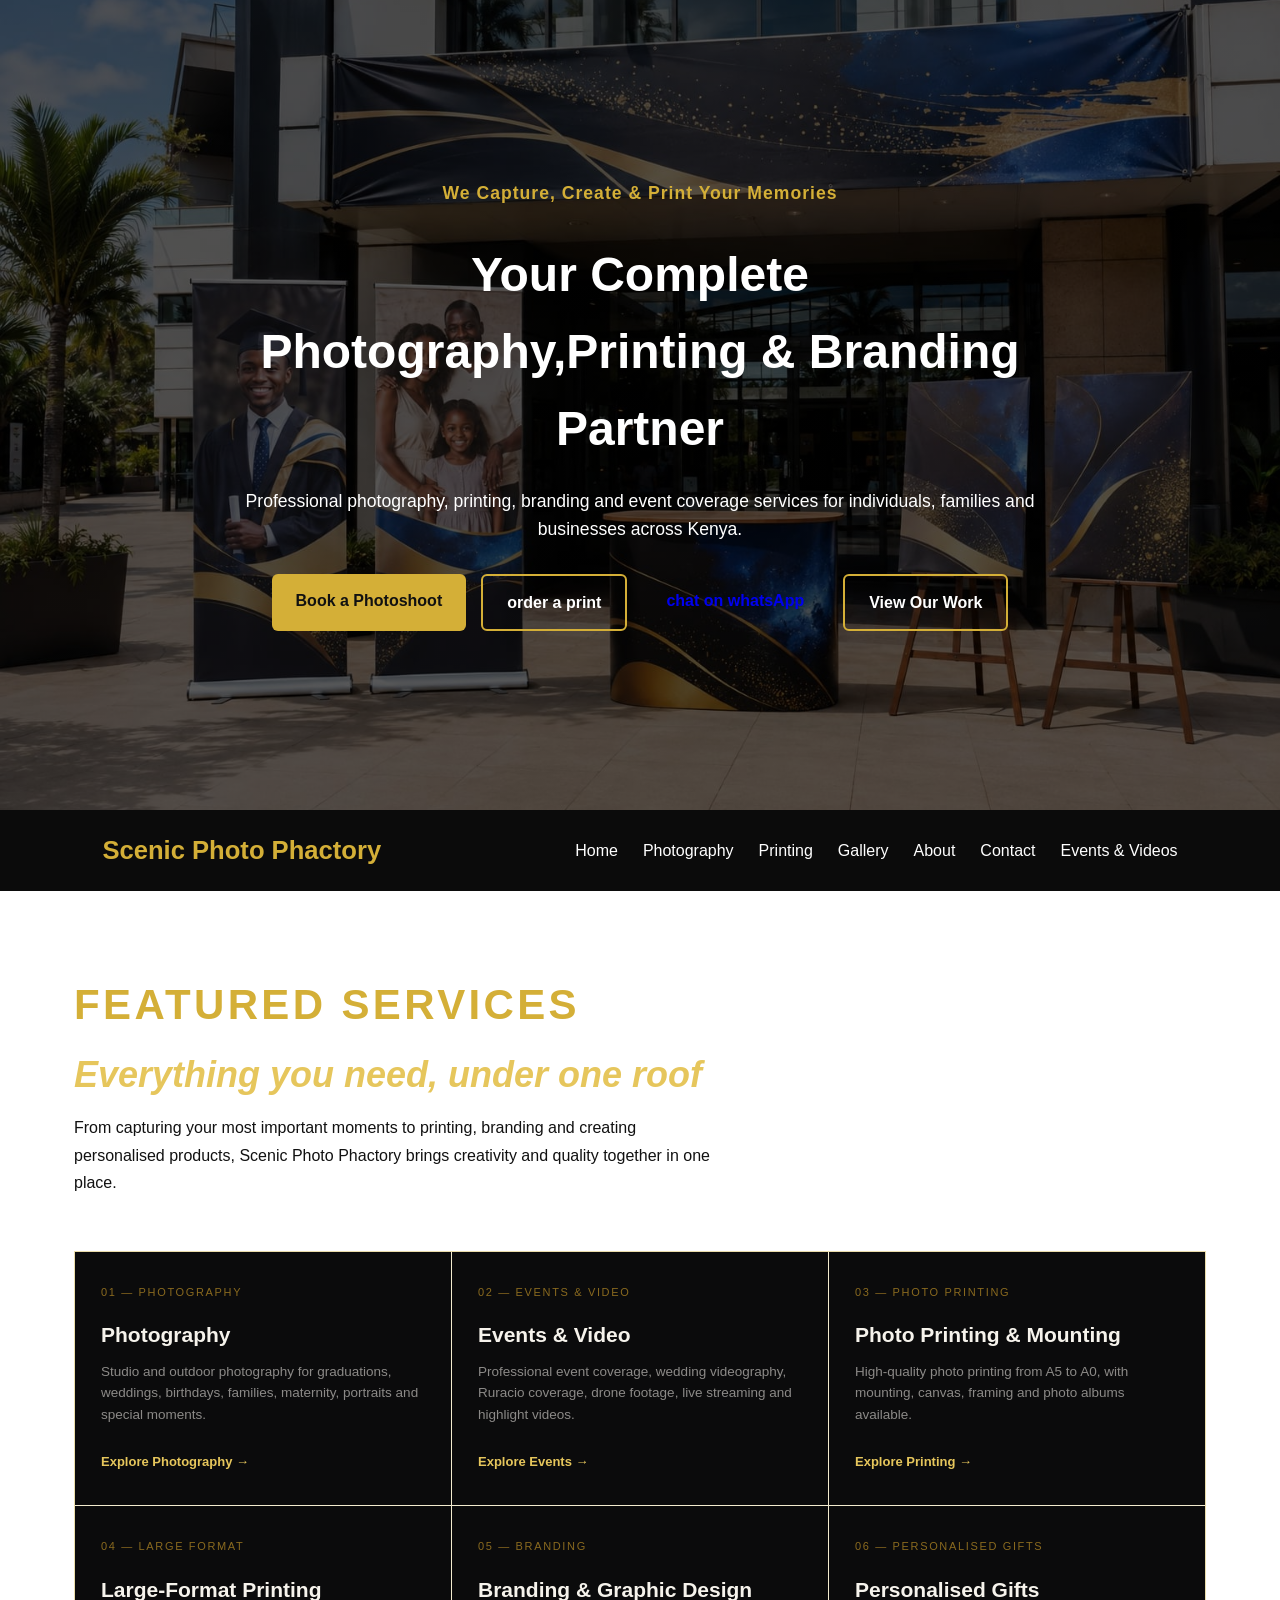
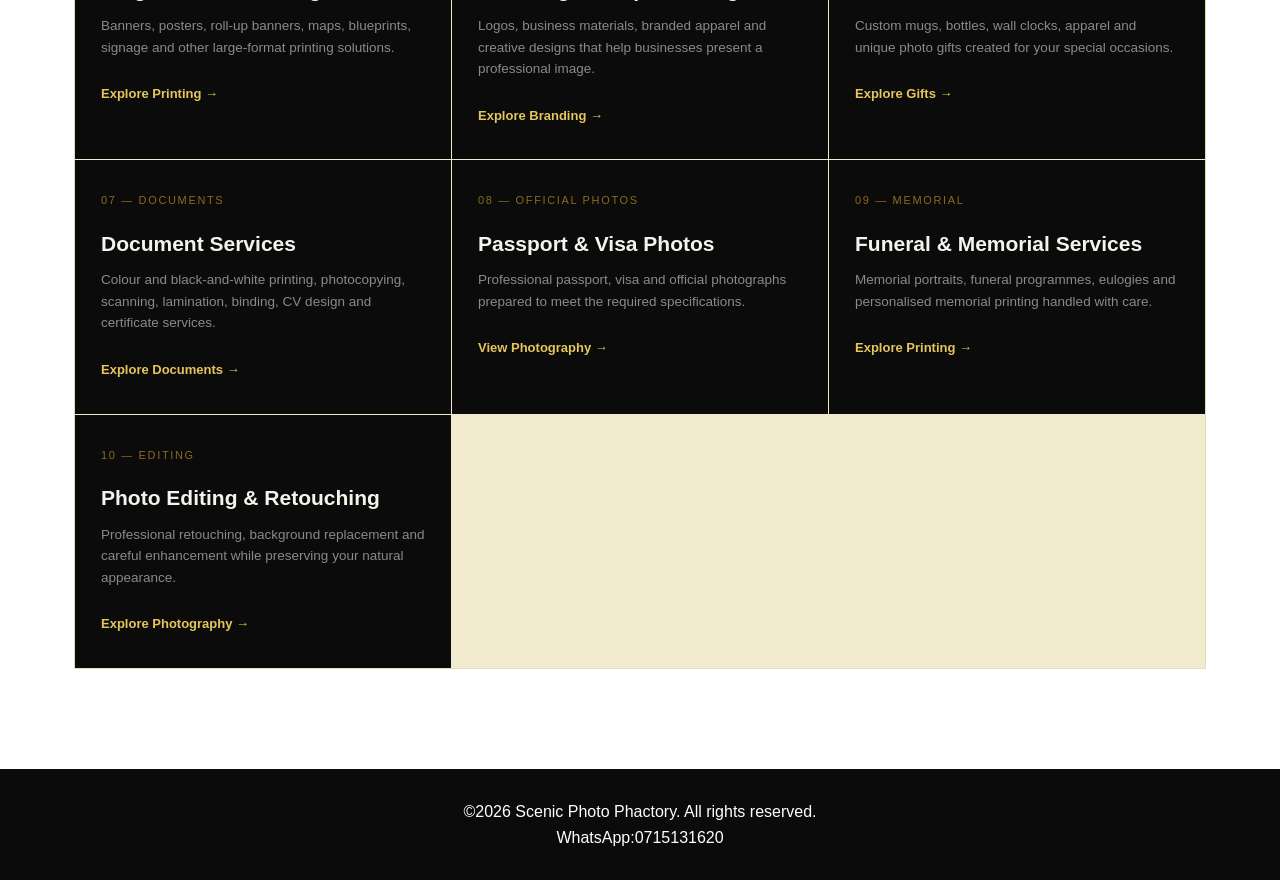
==== commit 0118a1bc: "Add files via upload Complete website update - hamburger menu, hero fix, compact cards, resized imag" ====
--- a/index.html
+++ b/index.html
@@ -12,24 +12,7 @@
         <link rel="stylesheet" href="css/style.css">
 </head>
 <body>
-    <!--Header/Navigation-->
-    <header class="navbar">
-        <div class="logo">
-            <h1>Scenic Photo Phactory</h1>
-</div>
-<button class="menu-toggle" aria-label="open menu">☰</button>
-<nav>
-    <ul class="nav-links">
-        <li><a href="index.html">Home</a></li>
-            <li><a href="photography.html">Photography</a></li>
-            <li><a href="printing.html">Printing</a></li>
-                <li><a href="gallery.html">Gallery</a></li>
-                    <li><a href="about.html">About</a></li>
-                        <li><a href="contact.html">Contact</a></li>
-                        <li><a href="events.html">Events & Videos</a></li>
-</ul>
-</nav>
-</header>
+    
 <!--Hero section-->
 <section class="hero">
     <div class="hero-content">
@@ -47,7 +30,28 @@
 </div>
 </section>
 
-
+<header class="navbar">
+    <div class="logo">
+        <h1>Scenic Photo Phactory</h1>
+    </div>
+
+    <nav>
+        <ul class="nav-links">
+            <li><a href="index.html">Home</a></li>
+            <li><a href="photography.html">Photography</a></li>
+            <li><a href="printing.html">Printing</a></li>
+            <li><a href="gallery.html">Gallery</a></li>
+            <li><a href="about.html">About</a></li>
+            <li><a href="contact.html">Contact</a></li>
+            <li><a href="events.html">Events & Videos</a></li>
+        </ul>
+    </nav>
+
+    <!-- ADD THIS HAMBURGER BUTTON -->
+    <button class="menu-toggle" aria-label="Toggle menu">
+        ☰
+    </button>
+</header>
 <section class="services">
 
     <p class="services__eyebrow">Featured Services</p>
--- a/css/style.css
+++ b/css/style.css
@@ -90,6 +90,9 @@
     width: 100%;
     max-width: 850px;
     color: #ffffff;
+    margin:0 auto;
+    padding: 0 20px;
+    text-align: center;
 }
 
 .slogan {
@@ -444,10 +447,39 @@
 
     .menu-toggle {
         display: block;
+        background: none;
+        border: none;
+        color: #ffffff;
+        font-size: 2rem;
+        cursor: pointer;
+        padding: 5px 10px;
+        z-index: 1001;
     }
 
     .nav-links {
         display: none;
+        position: absolute;
+        top: 100%;
+        left: 0;
+        right: 0;
+        background: #0b0b0b;
+        flex-direction: column;
+        padding: 20px;
+        gap: 15px;
+        text-align: center;
+        border-top: 1px solid #d4af37;
+    }
+    .nav-links.active{
+        display: flex;
+    }
+    .nav-links a {
+        font-size: 1.1rem;
+        padding: 10px 0;
+        display: block;
+        border-bottom: 1px solid rgba(255,255,255,0.05);
+    }
+    .nav-links a:hover {
+        color:#d4af37
     }
 }
 
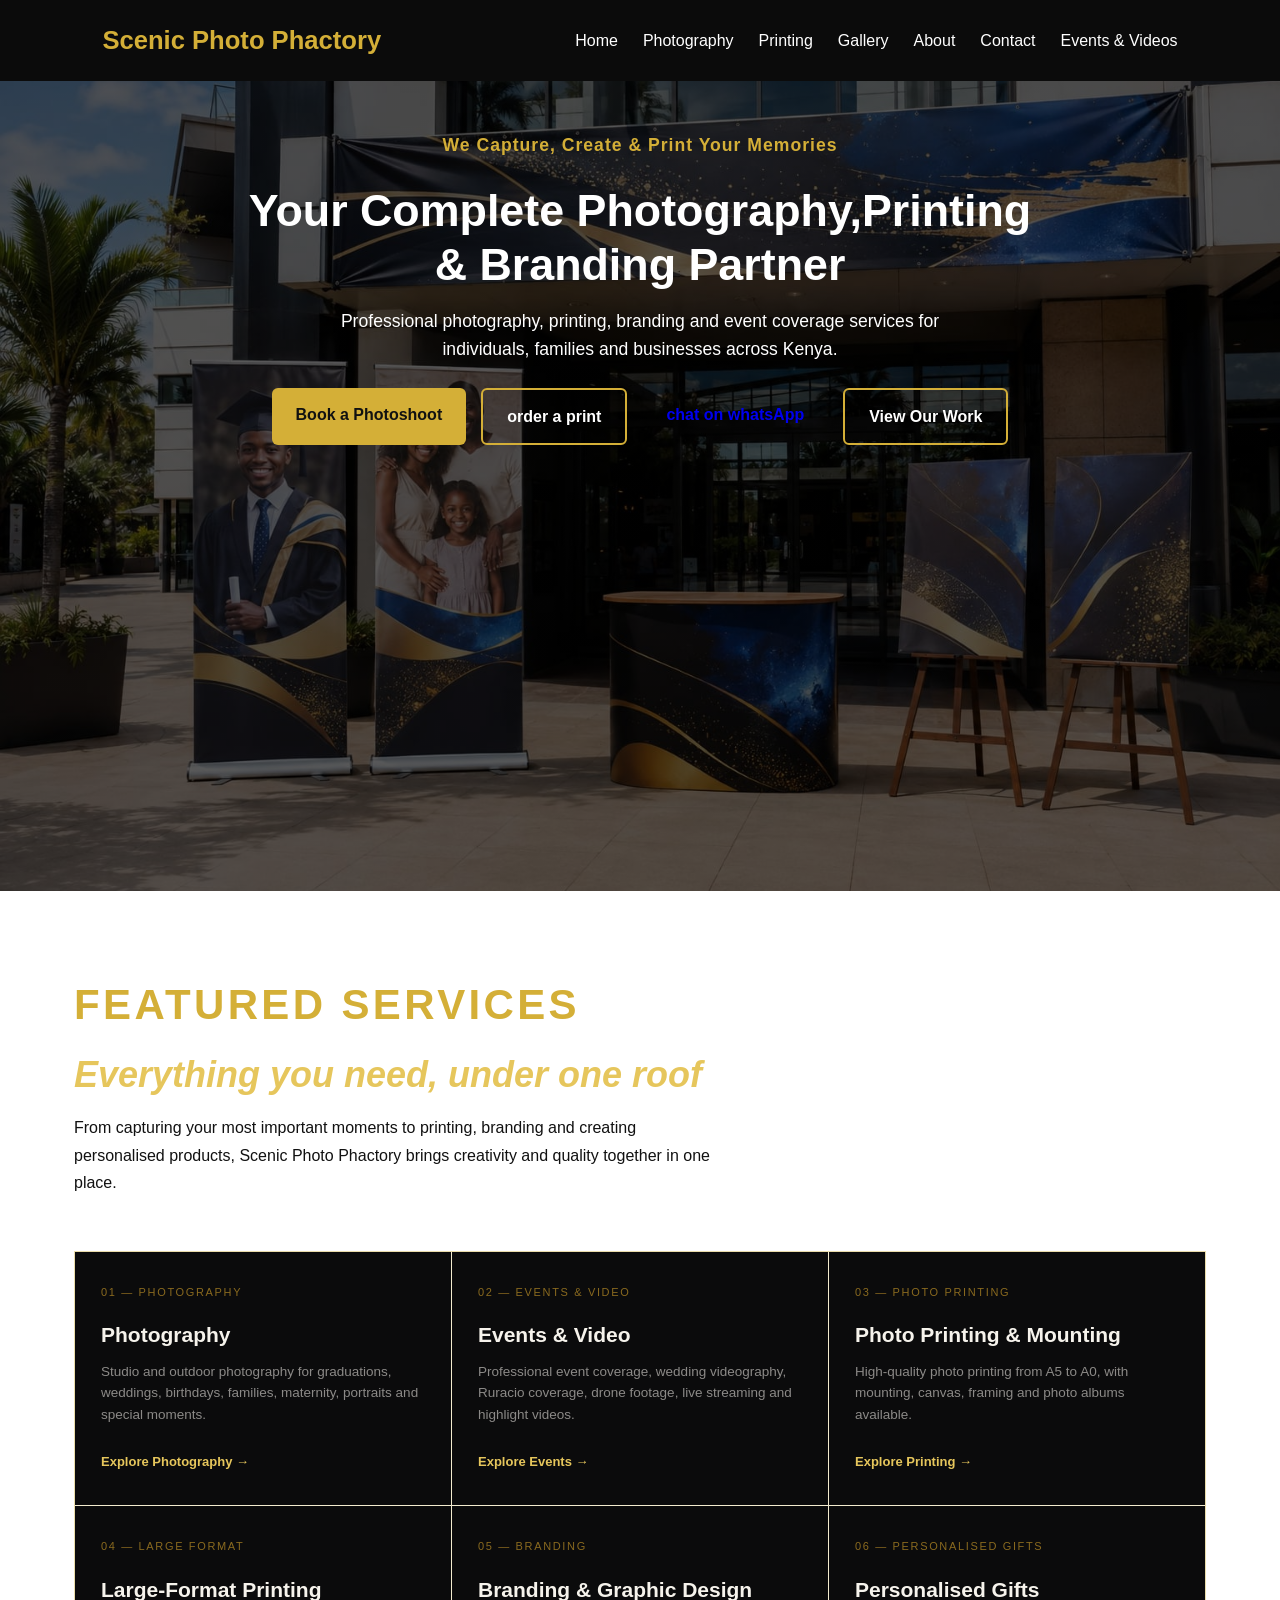
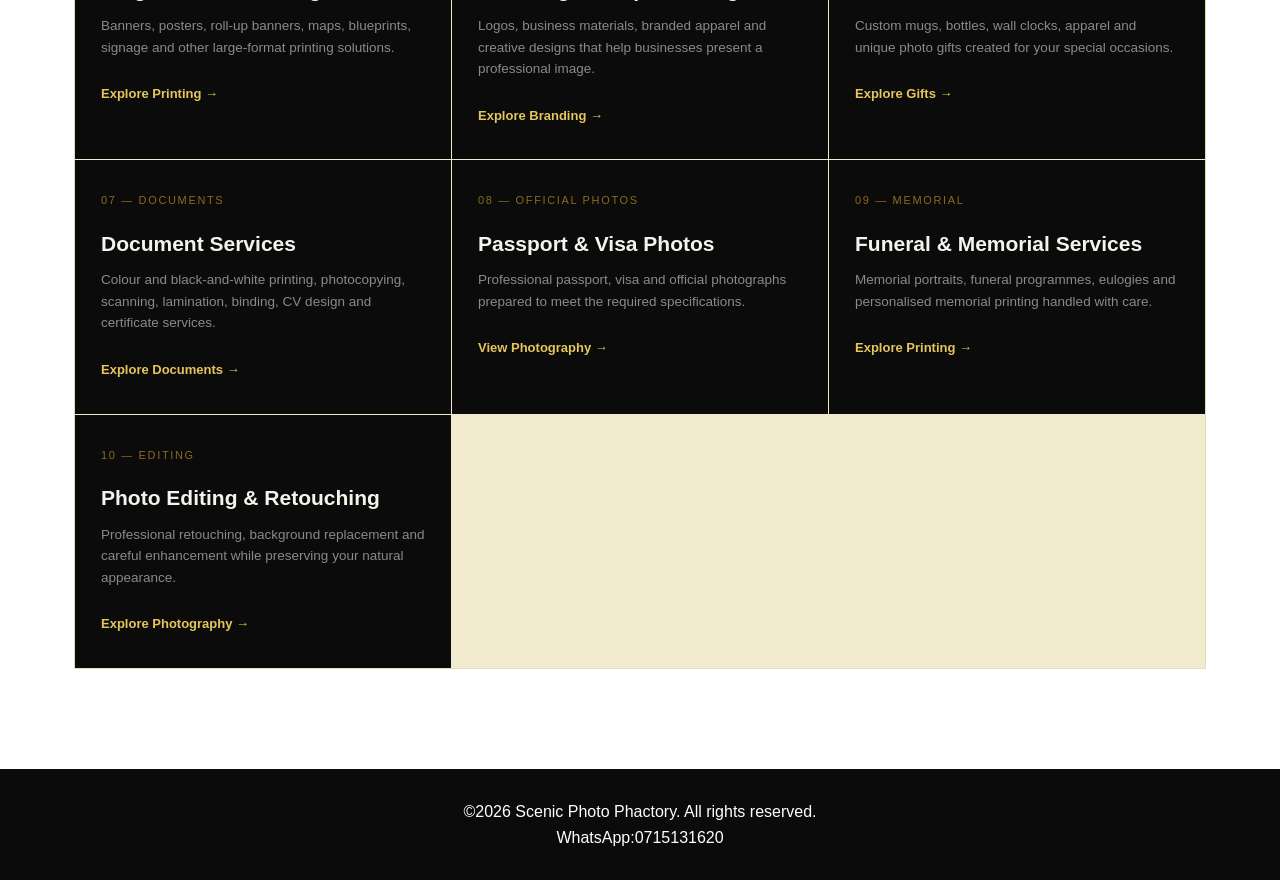
==== commit 2a31d2c9: "Add files via upload FINAL UPDATE - Fixed hero positioning, removed right gap, added hamburger menu" ====
--- a/index.html
+++ b/index.html
@@ -12,23 +12,6 @@
         <link rel="stylesheet" href="css/style.css">
 </head>
 <body>
-    
-<!--Hero section-->
-<section class="hero">
-    <div class="hero-content">
-        <p class="slogan">We Capture, Create & Print Your Memories</p>
-        <h2> Your Complete Photography,Printing & Branding Partner</h2>
-        <p> Professional photography, printing, branding and event coverage services for individuals, families and
-            businesses across Kenya. </p>
-<div class="hero-buttons">
-    <a href="contact.html" class="btn gold">Book a Photoshoot</a>
-    <a href="printing.html" class="btn outline">order a print</a>
-    <a href="https://wa.me/0715131620"
-    class="btn Whatsapp" target="_blank">chat on whatsApp</a>
-    <a href="gallery.html" class="btn outline">View Our Work</a>
-</div>
-</div>
-</section>
 
 <header class="navbar">
     <div class="logo">
@@ -47,11 +30,28 @@
         </ul>
     </nav>
 
-    <!-- ADD THIS HAMBURGER BUTTON -->
     <button class="menu-toggle" aria-label="Toggle menu">
         ☰
     </button>
 </header>
+
+<!--Hero section-->
+<section class="hero">
+    <div class="hero-content">
+        <p class="slogan">We Capture, Create & Print Your Memories</p>
+        <h2> Your Complete Photography,Printing & Branding Partner</h2>
+        <p> Professional photography, printing, branding and event coverage services for individuals, families and
+            businesses across Kenya. </p>
+<div class="hero-buttons">
+    <a href="contact.html" class="btn gold">Book a Photoshoot</a>
+    <a href="printing.html" class="btn outline">order a print</a>
+    <a href="https://wa.me/254715131620"
+    class="btn Whatsapp" target="_blank">chat on whatsApp</a>
+    <a href="gallery.html" class="btn outline">View Our Work</a>
+</div>
+</div>
+</section>
+
 <section class="services">
 
     <p class="services__eyebrow">Featured Services</p>
--- a/css/style.css
+++ b/css/style.css
@@ -70,7 +70,7 @@
 }
 
 /* =========================
-   HERO
+   HERO - FIXED (Content at Top)
 ========================= */
 
 .hero {
@@ -80,18 +80,20 @@
         linear-gradient(rgba(0, 0, 0, 0.65), rgba(0, 0, 0, 0.65)),
         url('../Images/hero.jpeg') center / cover no-repeat;
     display: flex;
-    align-items: center;
-    justify-content: center;
-    text-align: center;
-    padding: 20px;
+    align-items: flex-start;
+    justify-content: flex-start;
+    text-align: center;
+    padding: 40px 20px 20px;
+    margin: 0;
+    box-sizing: border-box;
 }
 
 .hero-content {
     width: 100%;
     max-width: 850px;
     color: #ffffff;
-    margin:0 auto;
-    padding: 0 20px;
+    margin: 0 auto;
+    padding: 10px 20px;
     text-align: center;
 }
 
@@ -99,17 +101,22 @@
     color: #d4af37;
     font-weight: 600;
     letter-spacing: 1px;
+    margin-bottom: 10px;
+    font-size: 1.1rem;
+}
+
+.hero h2 {
+    font-size: 2.8rem;
     margin-bottom: 15px;
-}
-
-.hero h2 {
-    font-size: 3rem;
-    margin-bottom: 20px;
+    line-height: 1.2;
 }
 
 .hero p {
     font-size: 1.1rem;
-    margin-bottom: 30px;
+    margin-bottom: 25px;
+    max-width: 650px;
+    margin-left: auto;
+    margin-right: auto;
 }
 
 .hero-buttons {
@@ -253,7 +260,7 @@
 }
 
 /* =========================
-   PHOTOGRAPHY PAGE - COMPACT FIX
+   PHOTOGRAPHY PAGE - COMPACT
 ========================= */
 
 .photography-services {
@@ -301,15 +308,15 @@
     height: 180px;
     object-fit: cover;
     display: block;
-    margin: 0 ;
-    border-radius: 6px 6px 0 0;
+    margin: 0;
+    border-radius: 0;
     background: #f5f5f5;
 }
 
 .photography-services .service-card h3 {
     color: #111111;
     font-size: 0.95rem;
-    margin-bottom: 12px 15px 6px;
+    margin: 12px 15px 6px;
     font-weight: 600;
 }
 
@@ -317,7 +324,7 @@
     color: #555555;
     font-size: 0.8rem;
     line-height: 1.4;
-    margin-bottom: 0 15px 10px;
+    margin: 0 15px 10px;
 }
 
 .photography-services .service-card .btn {
@@ -445,6 +452,7 @@
         min-height: auto;
     }
 
+    /* Hamburger Menu */
     .menu-toggle {
         display: block;
         background: none;
@@ -469,17 +477,20 @@
         text-align: center;
         border-top: 1px solid #d4af37;
     }
-    .nav-links.active{
+
+    .nav-links.active {
         display: flex;
     }
+
     .nav-links a {
         font-size: 1.1rem;
         padding: 10px 0;
         display: block;
         border-bottom: 1px solid rgba(255,255,255,0.05);
     }
+
     .nav-links a:hover {
-        color:#d4af37
+        color: #d4af37;
     }
 }
 
